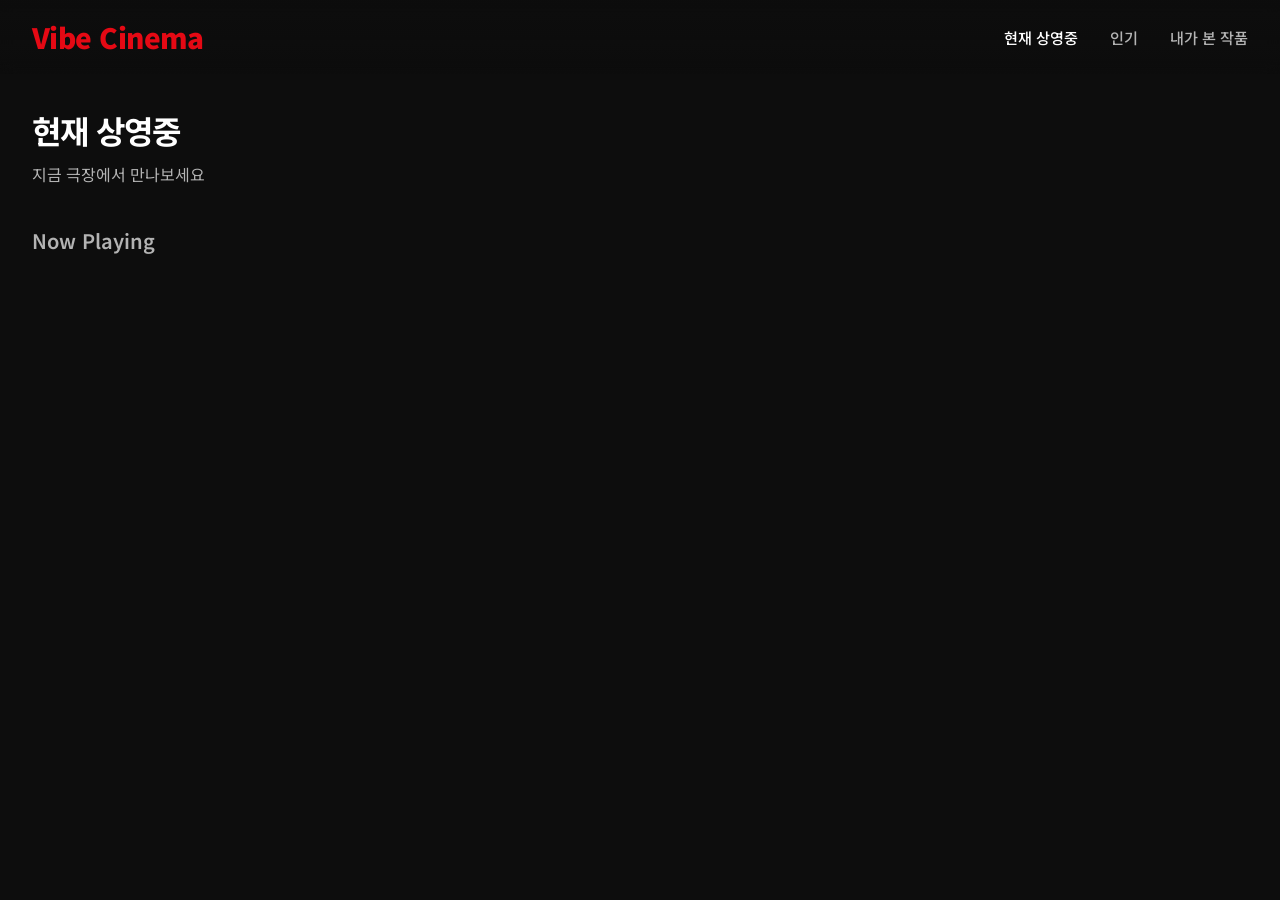
==== index.html @ 6c1579ee "Add movie now-playing page (HTML, CSS, JS) with TMDB API Co-authored-by: Cursor <cursoragent@cursor." ====
<!DOCTYPE html>
<html lang="ko">
<head>
  <meta charset="UTF-8">
  <meta name="viewport" content="width=device-width, initial-scale=1.0">
  <title>현재 상영중 | Vibe Cinema</title>
  <link rel="stylesheet" href="styles.css">
  <link rel="preconnect" href="https://fonts.googleapis.com">
  <link rel="preconnect" href="https://fonts.gstatic.com" crossorigin>
  <link href="https://fonts.googleapis.com/css2?family=Noto+Sans+KR:wght@400;500;700;900&display=swap" rel="stylesheet">
</head>
<body>
  <header class="header">
    <div class="header-inner">
      <h1 class="logo">Vibe Cinema</h1>
      <nav class="nav">
        <a href="#" class="nav-link active">현재 상영중</a>
        <a href="#" class="nav-link">인기</a>
        <a href="#" class="nav-link">내가 본 작품</a>
      </nav>
    </div>
  </header>

  <main class="main">
    <section class="hero">
      <h2 class="section-title">현재 상영중</h2>
      <p class="section-desc">지금 극장에서 만나보세요</p>
    </section>

    <section class="movie-row">
      <div class="row-header">
        <h3 class="row-title">Now Playing</h3>
      </div>
      <div class="movie-list" id="movieList">
        <!-- 영화 카드가 JS로 채워짐 -->
        <div class="skeleton-card" aria-hidden="true">
          <div class="skeleton-poster"></div>
          <div class="skeleton-title"></div>
        </div>
        <div class="skeleton-card" aria-hidden="true">
          <div class="skeleton-poster"></div>
          <div class="skeleton-title"></div>
        </div>
        <div class="skeleton-card" aria-hidden="true">
          <div class="skeleton-poster"></div>
          <div class="skeleton-title"></div>
        </div>
        <div class="skeleton-card" aria-hidden="true">
          <div class="skeleton-poster"></div>
          <div class="skeleton-title"></div>
        </div>
        <div class="skeleton-card" aria-hidden="true">
          <div class="skeleton-poster"></div>
          <div class="skeleton-title"></div>
        </div>
      </div>
    </section>
  </main>

  <div class="modal" id="modal" aria-hidden="true">
    <div class="modal-backdrop" id="modalBackdrop"></div>
    <div class="modal-content">
      <button type="button" class="modal-close" id="modalClose" aria-label="닫기">&times;</button>
      <div class="modal-poster-wrap">
        <img class="modal-poster" id="modalPoster" src="" alt="">
      </div>
      <div class="modal-info">
        <h2 class="modal-title" id="modalTitle"></h2>
        <p class="modal-overview" id="modalOverview"></p>
        <p class="modal-meta" id="modalMeta"></p>
      </div>
    </div>
  </div>

  <script src="script.js"></script>
</body>
</html>
---- styles.css ----
/* ===== Reset & Base ===== */
*,
*::before,
*::after {
  box-sizing: border-box;
  margin: 0;
  padding: 0;
}

:root {
  --bg-primary: #0d0d0d;
  --bg-secondary: #141414;
  --bg-card-hover: #1a1a1a;
  --text-primary: #ffffff;
  --text-secondary: #b3b3b3;
  --accent: #e50914;
  --accent-hover: #f40612;
  --radius: 8px;
  --shadow: 0 4px 20px rgba(0, 0, 0, 0.5);
  --transition: 0.25s ease;
}

html {
  scroll-behavior: smooth;
}

body {
  font-family: 'Noto Sans KR', -apple-system, BlinkMacSystemFont, sans-serif;
  background: var(--bg-primary);
  color: var(--text-primary);
  min-height: 100vh;
  line-height: 1.5;
  overflow-x: hidden;
}

/* ===== Header ===== */
.header {
  position: sticky;
  top: 0;
  z-index: 100;
  background: linear-gradient(180deg, rgba(13, 13, 13, 0.95) 0%, rgba(13, 13, 13, 0.8) 80%, transparent 100%);
  padding: 1rem 2rem;
  backdrop-filter: blur(8px);
}

.header-inner {
  max-width: 1400px;
  margin: 0 auto;
  display: flex;
  align-items: center;
  justify-content: space-between;
}

.logo {
  font-size: 1.75rem;
  font-weight: 900;
  letter-spacing: -0.02em;
  color: var(--accent);
}

.nav {
  display: flex;
  gap: 2rem;
}

.nav-link {
  color: var(--text-secondary);
  text-decoration: none;
  font-weight: 500;
  font-size: 0.95rem;
  transition: color var(--transition);
}

.nav-link:hover,
.nav-link.active {
  color: var(--text-primary);
}

/* ===== Main ===== */
.main {
  max-width: 1400px;
  margin: 0 auto;
  padding: 0 2rem 4rem;
}

.hero {
  padding: 2rem 0 2.5rem;
}

.section-title {
  font-size: 2rem;
  font-weight: 700;
  margin-bottom: 0.5rem;
  letter-spacing: -0.03em;
}

.section-desc {
  color: var(--text-secondary);
  font-size: 1rem;
}

/* ===== Movie Row ===== */
.movie-row {
  margin-bottom: 2rem;
}

.row-header {
  margin-bottom: 1rem;
}

.row-title {
  font-size: 1.25rem;
  font-weight: 600;
  color: var(--text-secondary);
}

.movie-list {
  display: flex;
  gap: 1rem;
  overflow-x: auto;
  padding: 0.5rem 0 1.5rem;
  scroll-snap-type: x mandatory;
  -webkit-overflow-scrolling: touch;
  scrollbar-width: thin;
  scrollbar-color: var(--text-secondary) transparent;
}

.movie-list::-webkit-scrollbar {
  height: 8px;
}

.movie-list::-webkit-scrollbar-track {
  background: transparent;
}

.movie-list::-webkit-scrollbar-thumb {
  background: var(--text-secondary);
  border-radius: 4px;
}

.movie-list::-webkit-scrollbar-thumb:hover {
  background: #888;
}

/* ===== Movie Card ===== */
.movie-card {
  flex: 0 0 auto;
  width: 180px;
  scroll-snap-align: start;
  cursor: pointer;
  transition: transform var(--transition);
}

.movie-card:hover {
  transform: scale(1.05);
}

.movie-card:focus-visible {
  outline: 2px solid var(--accent);
  outline-offset: 4px;
}

.card-poster-wrap {
  position: relative;
  width: 100%;
  aspect-ratio: 2 / 3;
  border-radius: var(--radius);
  overflow: hidden;
  background: var(--bg-secondary);
  box-shadow: var(--shadow);
}

.card-poster {
  width: 100%;
  height: 100%;
  object-fit: cover;
  display: block;
}

.card-info {
  padding: 0.75rem 0.25rem 0;
}

.card-title {
  font-size: 0.95rem;
  font-weight: 600;
  line-height: 1.35;
  display: -webkit-box;
  -webkit-line-clamp: 2;
  -webkit-box-orient: vertical;
  overflow: hidden;
}

.card-meta {
  font-size: 0.8rem;
  color: var(--text-secondary);
  margin-top: 0.25rem;
}

/* ===== Skeleton Loading ===== */
.skeleton-card {
  flex: 0 0 auto;
  width: 180px;
  scroll-snap-align: start;
}

.skeleton-poster {
  width: 100%;
  aspect-ratio: 2 / 3;
  border-radius: var(--radius);
  background: linear-gradient(90deg, var(--bg-secondary) 25%, var(--bg-card-hover) 50%, var(--bg-secondary) 75%);
  background-size: 200% 100%;
  animation: skeleton 1.2s ease-in-out infinite;
}

.skeleton-title {
  height: 1.25rem;
  margin-top: 0.75rem;
  border-radius: 4px;
  background: linear-gradient(90deg, var(--bg-secondary) 25%, var(--bg-card-hover) 50%, var(--bg-secondary) 75%);
  background-size: 200% 100%;
  animation: skeleton 1.2s ease-in-out infinite;
  width: 85%;
}

@keyframes skeleton {
  0% { background-position: 200% 0; }
  100% { background-position: -200% 0; }
}

/* ===== Modal ===== */
.modal {
  position: fixed;
  inset: 0;
  z-index: 200;
  display: flex;
  align-items: center;
  justify-content: center;
  padding: 2rem;
  opacity: 0;
  visibility: hidden;
  transition: opacity var(--transition), visibility var(--transition);
}

.modal[aria-hidden="false"] {
  opacity: 1;
  visibility: visible;
}

.modal-backdrop {
  position: absolute;
  inset: 0;
  background: rgba(0, 0, 0, 0.85);
  cursor: pointer;
}

.modal-content {
  position: relative;
  display: flex;
  gap: 2rem;
  max-width: 700px;
  width: 100%;
  max-height: 90vh;
  background: var(--bg-secondary);
  border-radius: 12px;
  overflow: hidden;
  box-shadow: 0 20px 60px rgba(0, 0, 0, 0.6);
  transform: scale(0.95);
  transition: transform var(--transition);
}

.modal[aria-hidden="false"] .modal-content {
  transform: scale(1);
}

.modal-close {
  position: absolute;
  top: 1rem;
  right: 1rem;
  z-index: 2;
  width: 40px;
  height: 40px;
  border: none;
  background: rgba(0, 0, 0, 0.6);
  color: white;
  font-size: 1.5rem;
  line-height: 1;
  border-radius: 50%;
  cursor: pointer;
  transition: background var(--transition);
}

.modal-close:hover {
  background: var(--accent);
}

.modal-poster-wrap {
  flex: 0 0 220px;
}

.modal-poster {
  width: 100%;
  height: 100%;
  object-fit: cover;
  display: block;
}

.modal-info {
  flex: 1;
  padding: 2rem 2rem 2rem 0;
  overflow-y: auto;
}

.modal-title {
  font-size: 1.5rem;
  font-weight: 700;
  margin-bottom: 1rem;
  line-height: 1.3;
}

.modal-overview {
  color: var(--text-secondary);
  font-size: 0.95rem;
  line-height: 1.6;
  margin-bottom: 1rem;
}

.modal-meta {
  font-size: 0.85rem;
  color: var(--text-secondary);
}

/* ===== Responsive ===== */
@media (max-width: 640px) {
  .header {
    padding: 1rem;
  }

  .nav {
    gap: 1rem;
  }

  .main {
    padding: 0 1rem 3rem;
  }

  .movie-card {
    width: 150px;
  }

  .skeleton-card {
    width: 150px;
  }

  .modal-content {
    flex-direction: column;
    max-height: 85vh;
  }

  .modal-poster-wrap {
    flex: 0 0 auto;
    max-height: 280px;
  }

  .modal-info {
    padding: 1.5rem;
  }
}
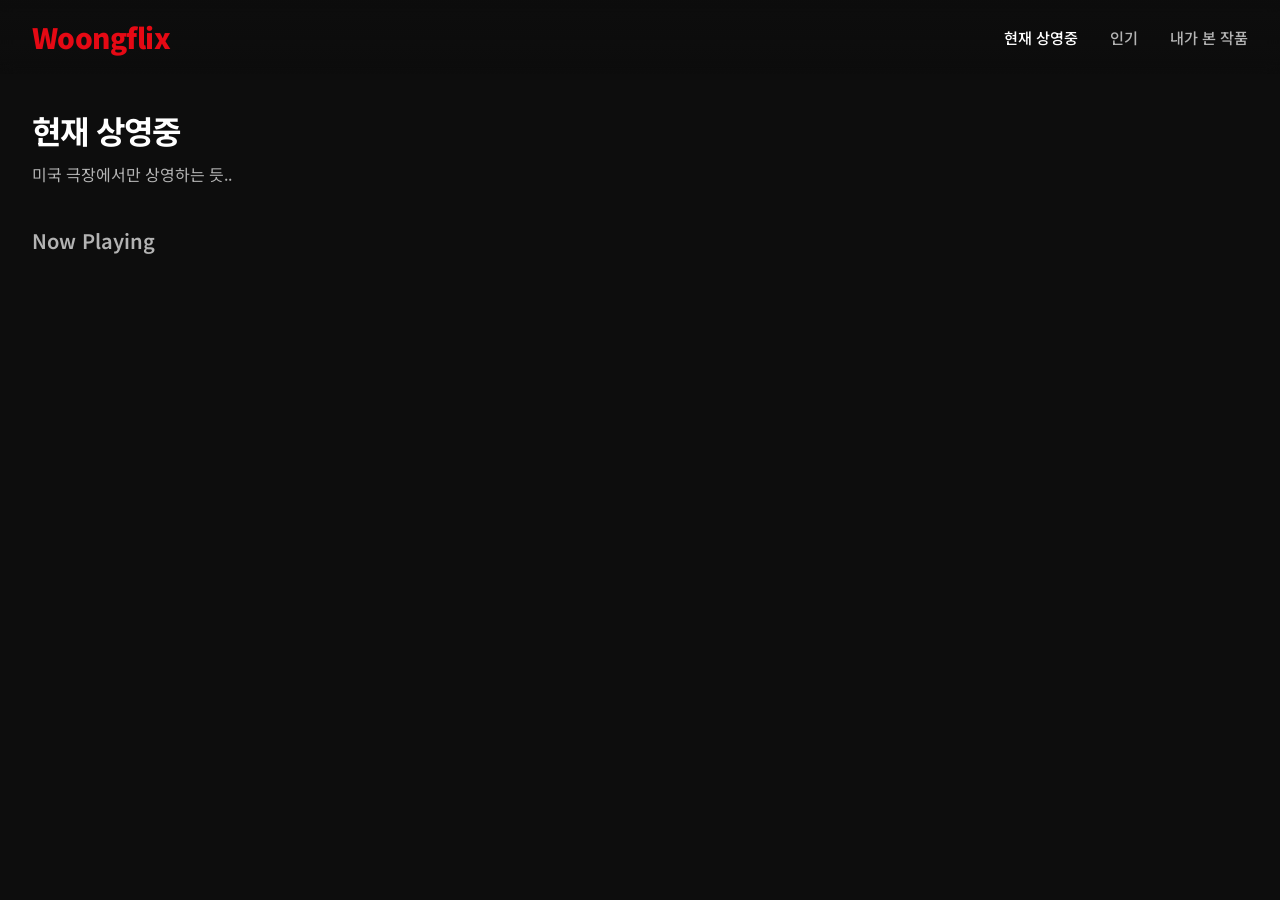
==== commit 4e062bea: "Update index.html Co-authored-by: Cursor <cursoragent@cursor.com>" ====
--- a/index.html
+++ b/index.html
@@ -3,7 +3,7 @@
 <head>
   <meta charset="UTF-8">
   <meta name="viewport" content="width=device-width, initial-scale=1.0">
-  <title>현재 상영중 | Vibe Cinema</title>
+  <title>현재 상영중 | Woongflix | Made with Vibe-coding-noona </title>
   <link rel="stylesheet" href="styles.css">
   <link rel="preconnect" href="https://fonts.googleapis.com">
   <link rel="preconnect" href="https://fonts.gstatic.com" crossorigin>
@@ -12,7 +12,7 @@
 <body>
   <header class="header">
     <div class="header-inner">
-      <h1 class="logo">Vibe Cinema</h1>
+      <h1 class="logo">Woongflix </h1>
       <nav class="nav">
         <a href="#" class="nav-link active">현재 상영중</a>
         <a href="#" class="nav-link">인기</a>
@@ -24,7 +24,7 @@
   <main class="main">
     <section class="hero">
       <h2 class="section-title">현재 상영중</h2>
-      <p class="section-desc">지금 극장에서 만나보세요</p>
+      <p class="section-desc">미국 극장에서만 상영하는 듯..</p>
     </section>
 
     <section class="movie-row">
